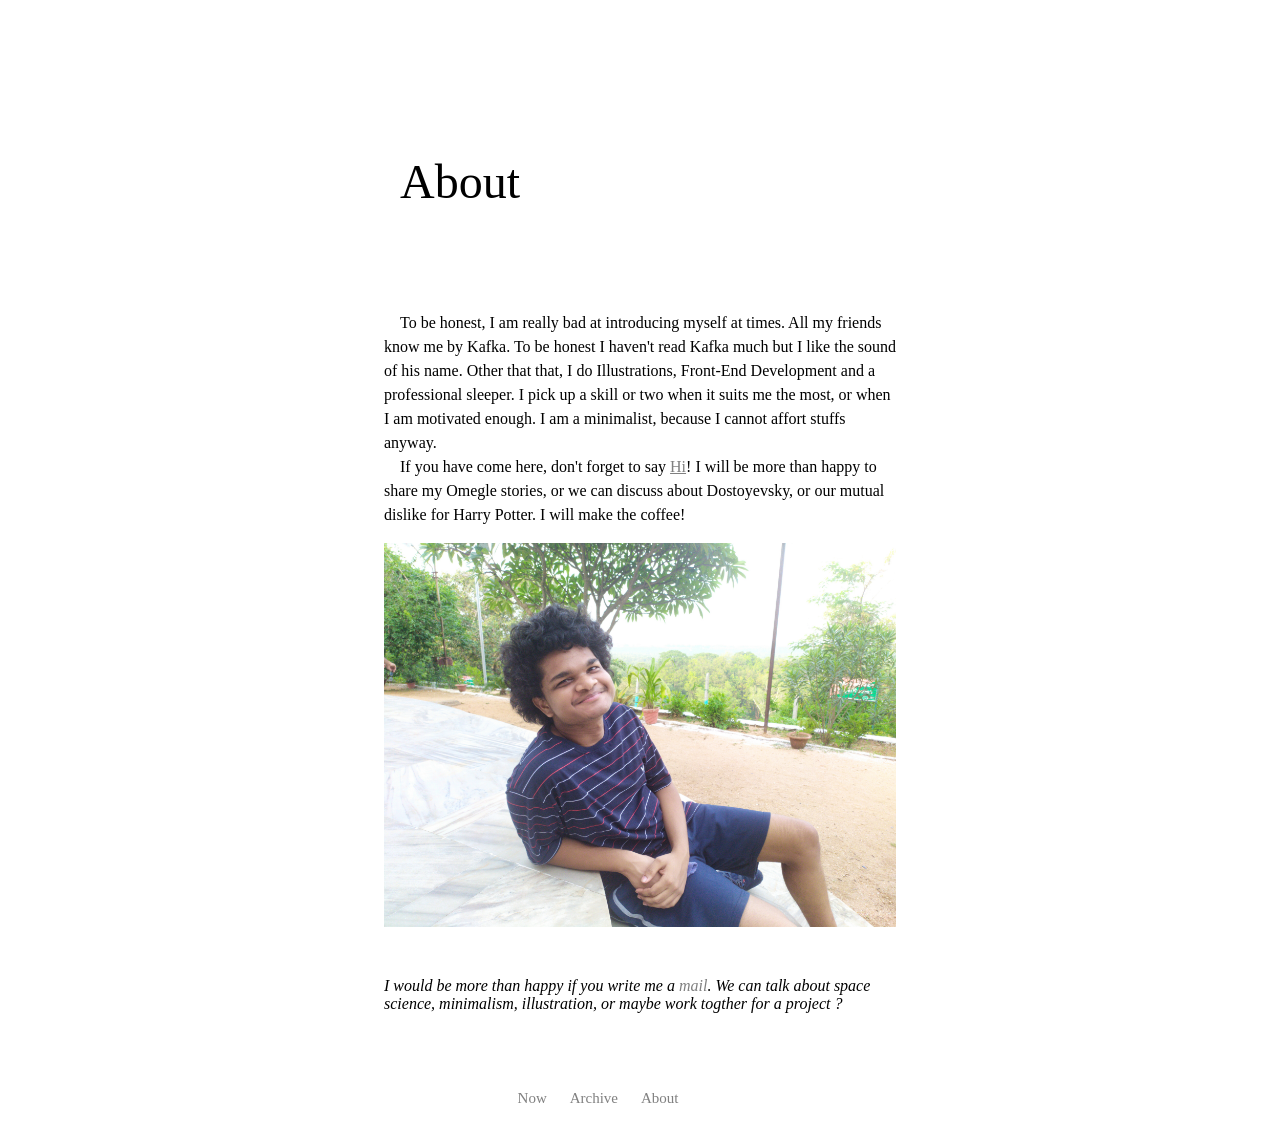
==== About/about.html @ 384fd140 "update" ====
<!DOCTYPE html>

<html>
    <head>
        <meta charset="utf-8">
        <meta http-equiv="X-UA-Compatible" content="IE=edge">
        <title></title>
        <meta name="description" content="">
        <meta name="viewport" content="width=device-width, initial-scale=1">
        <link rel="stylesheet" href="about-styles.css">
    </head>
    <body>
        
        <div class="main">
            <p>About</p>
        </div>
        
        
            
            <div class="intro">
                <p>To be honest, I am really bad at introducing myself at times. All my friends know me by Kafka. To be honest I haven't 
                    read Kafka much but I like the sound of his name. Other that that, I do Illustrations, Front-End Development and a professional 
                    sleeper. I pick up a skill or two when it suits me the most, or when I am motivated enough. I am a minimalist, because I 
                    cannot affort stuffs anyway. </p>

                  <p>  If you have come here, don't forget to say <a href="mailto:bythyag@outlook.com" style="color: grey;">Hi</a>!
                      I will be more than happy to share my Omegle stories, or we can discuss about 
                      Dostoyevsky, or our mutual dislike for Harry Potter. I will make the coffee!
                </p>
            </div>
            <div class="desc">
                <img src="self.jpg" alt="Self Photo"  width="800" height="600" style="border-radius: 3px;">
            </div>
        
        
        <div class="brief">
            <p>I would be more than happy if you write me a <a href="mailto:bythyag@outlook.com" style="color: grey;">mail</a>. We can talk 
                about space science, minimalism, illustration, or maybe work togther for a project ? 
            
            </p>
        </div>

        <div class="footer">
            <p class="links">
                <a href="../Now/now.html">Now</a>
                <a href="../Archive/archive.html">Archive</a>
                <a href="../About/about.html">About</a>
            </p>
        </div>
    </body>
</html>
---- About/about-styles.css ----
*{
  padding:0;
  margin:0;
}

.main{
  padding-top: 12%;
    padding-bottom: 8%;
    font-size: 3rem;
    padding-left: 30%;
    padding-right: 30%;
    text-indent: 1rem;
}

.intro p{
  padding-left: 30%;
    padding-right: 30%;
  line-height: 1.5rem;
  text-indent: 1rem;
}

img{
    
  padding-left: 30%;
    padding-right: 30%;
    width: 40%;
    height: 70%;
    margin-top: 1rem;
    margin-bottom: 1rem;
}

.footer a{
  text-decoration: none;
  color: grey;
  margin-right: 20px;
  
}    
.footer{
 padding-top: 6%;  
 padding-bottom: 3%;
 left: 10px;  
 bottom: 5px;  
 right: 10px;   
 width: 95%;  
 text-align: center;  
 font-size: 15px;
}
.brief a{
  text-decoration: none;
  color: grey;
}
.brief {
  padding-top: 30px;
  font-style: italic;
  font-size: 1rem;
  padding-right: 30%;
  padding-left: 30%;
}



@media all and (max-width:500px){


 
  
  .main{
    font-size: 2rem;
    padding-top: 10%;
    padding-left: 10%;
    text-indent: 1rem;
  }
  
  .intro p{
    padding-left: 10%;
    padding-right: 10%;
    
    font-size: 1rem;
    line-height: 1.6rem;
    text-indent: 1rem;
  }

  img{
    
    border-radius: 4px;
    padding: 3%;
    width: 100%;
    height: 75%;
  }
    
  .brief {
      padding-top: 30px;
      font-style: italic;
      font-size: 13px;
      padding-right: 10%;
      padding-left: 10%;
      
  }
  
  .brief a{
      text-decoration: none;
      color: grey;
  }
  
  .footer a{
      text-decoration: none;
      color: grey;
      margin-right: 10px;
      
  }   
  .footer{
      padding-top: 4%;  
      padding-bottom: 2%;
      left: 10px;  
      bottom: 5px;  
      right: 10px;   
      width: 95%;  
      text-align: center;  
      font-size: 8px;
   } 
}
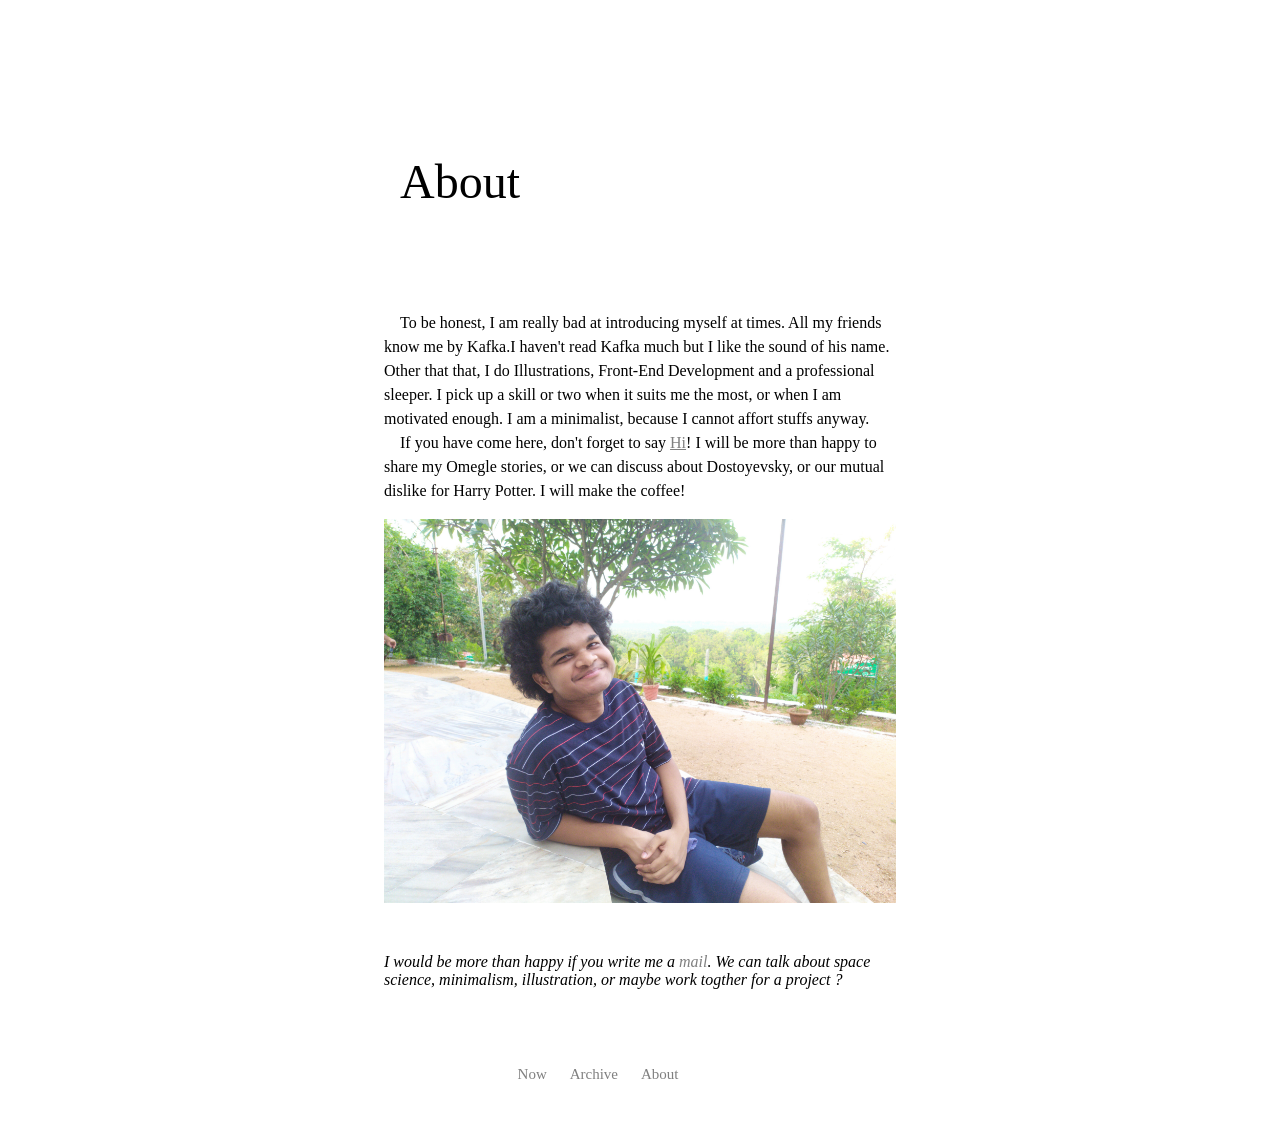
==== commit 2b254fee: "spelling mistake :P" ====
--- a/About/about.html
+++ b/About/about.html
@@ -18,7 +18,7 @@
         
             
             <div class="intro">
-                <p>To be honest, I am really bad at introducing myself at times. All my friends know me by Kafka. To be honest I haven't 
+                <p>To be honest, I am really bad at introducing myself at times. All my friends know me by Kafka.I haven't 
                     read Kafka much but I like the sound of his name. Other that that, I do Illustrations, Front-End Development and a professional 
                     sleeper. I pick up a skill or two when it suits me the most, or when I am motivated enough. I am a minimalist, because I 
                     cannot affort stuffs anyway. </p>
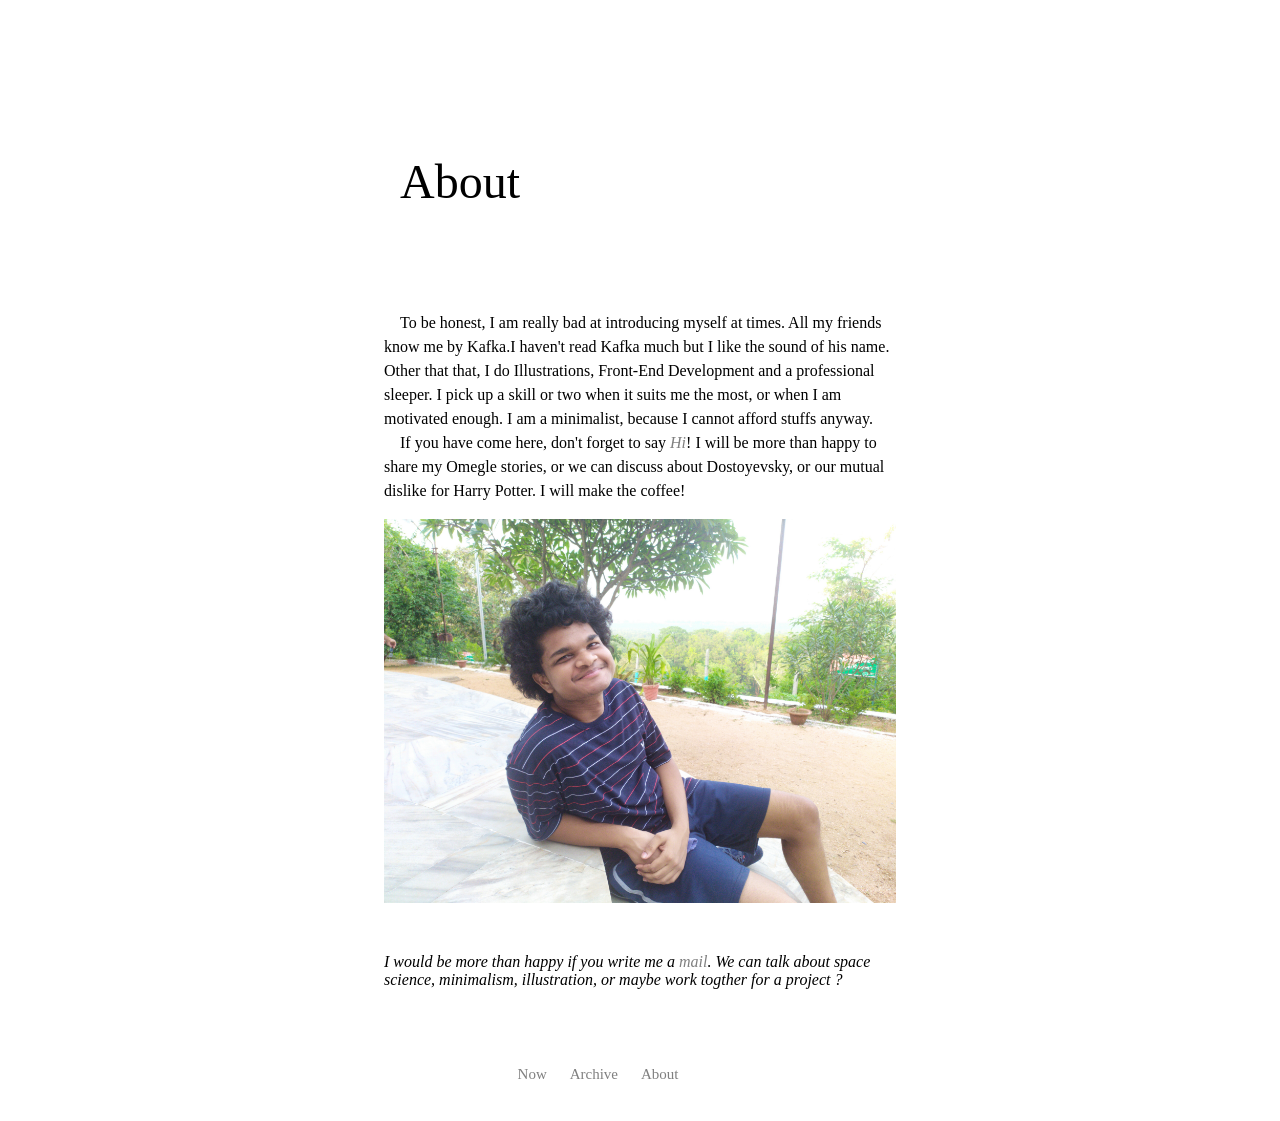
==== commit 3836d726: "grammar fix" ====
--- a/About/about.html
+++ b/About/about.html
@@ -21,9 +21,10 @@
                 <p>To be honest, I am really bad at introducing myself at times. All my friends know me by Kafka.I haven't 
                     read Kafka much but I like the sound of his name. Other that that, I do Illustrations, Front-End Development and a professional 
                     sleeper. I pick up a skill or two when it suits me the most, or when I am motivated enough. I am a minimalist, because I 
-                    cannot affort stuffs anyway. </p>
+                    cannot afford stuffs anyway. </p>
 
-                  <p>  If you have come here, don't forget to say <a href="mailto:bythyag@outlook.com" style="color: grey;">Hi</a>!
+                  <p>  If you have come here, don't forget to say 
+                      <a href="mailto:bythyag@outlook.com" style="color: grey; text-decoration: none; font-style: italic;">Hi</a>!
                       I will be more than happy to share my Omegle stories, or we can discuss about 
                       Dostoyevsky, or our mutual dislike for Harry Potter. I will make the coffee!
                 </p>
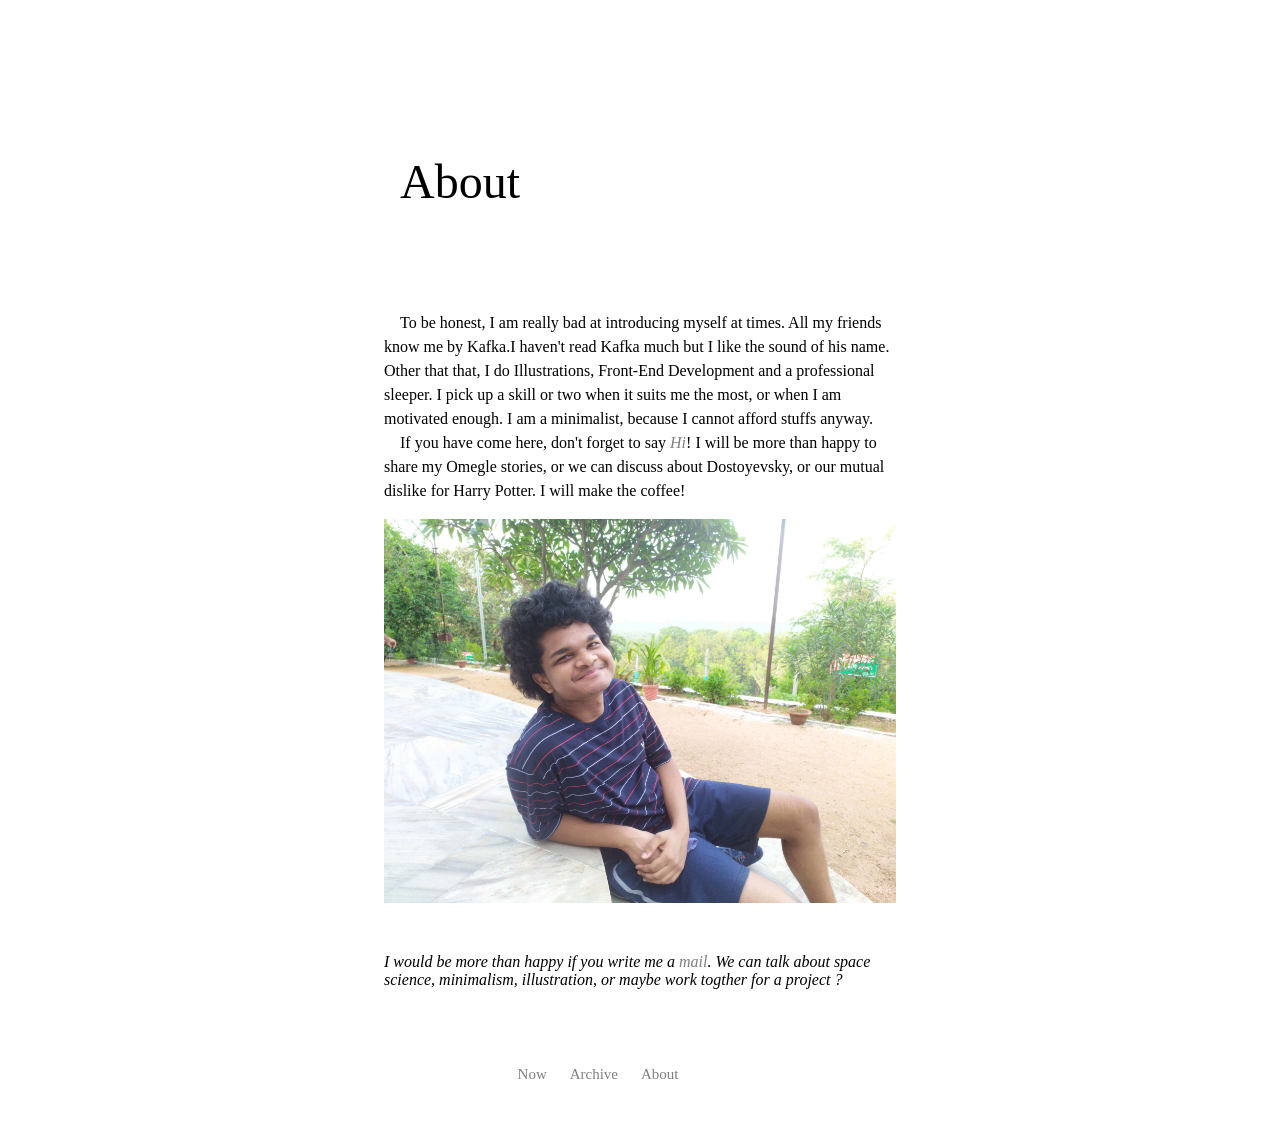
==== commit 5908e530: "title update" ====
--- a/About/about.html
+++ b/About/about.html
@@ -4,7 +4,7 @@
     <head>
         <meta charset="utf-8">
         <meta http-equiv="X-UA-Compatible" content="IE=edge">
-        <title></title>
+        <title>About</title>
         <meta name="description" content="">
         <meta name="viewport" content="width=device-width, initial-scale=1">
         <link rel="stylesheet" href="about-styles.css">
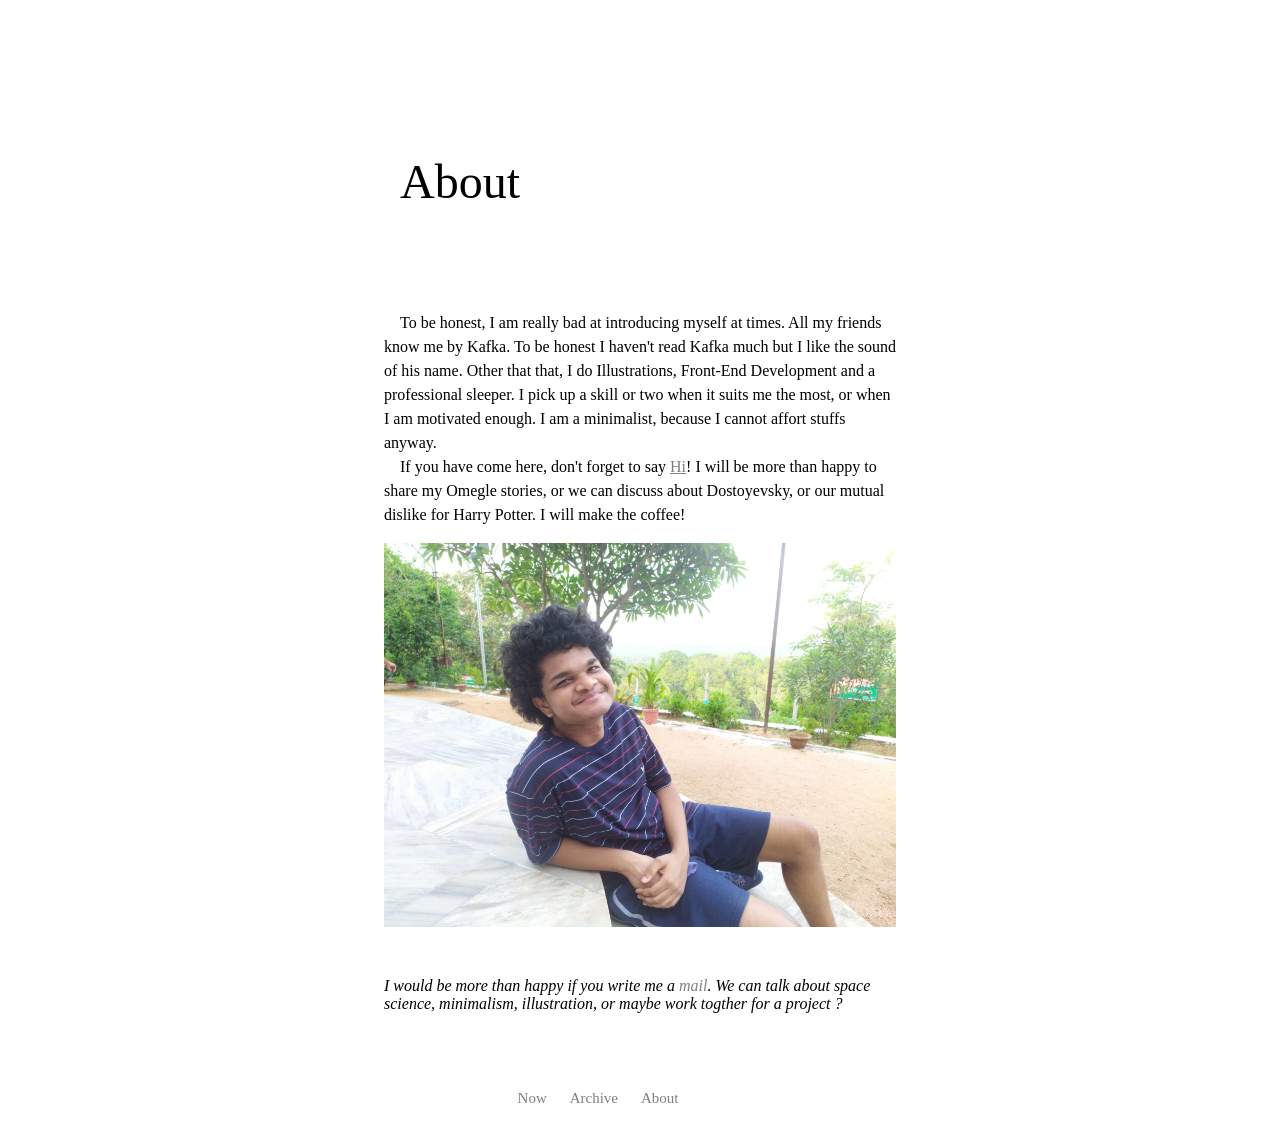
==== commit 0d2f2f60: "Update" ====
--- a/About/about.html
+++ b/About/about.html
@@ -18,13 +18,12 @@
         
             
             <div class="intro">
-                <p>To be honest, I am really bad at introducing myself at times. All my friends know me by Kafka.I haven't 
+                <p>To be honest, I am really bad at introducing myself at times. All my friends know me by Kafka. To be honest I haven't 
                     read Kafka much but I like the sound of his name. Other that that, I do Illustrations, Front-End Development and a professional 
                     sleeper. I pick up a skill or two when it suits me the most, or when I am motivated enough. I am a minimalist, because I 
-                    cannot afford stuffs anyway. </p>
+                    cannot affort stuffs anyway. </p>
 
-                  <p>  If you have come here, don't forget to say 
-                      <a href="mailto:bythyag@outlook.com" style="color: grey; text-decoration: none; font-style: italic;">Hi</a>!
+                  <p>  If you have come here, don't forget to say <a href="mailto:bythyag@outlook.com" style="color: grey;">Hi</a>!
                       I will be more than happy to share my Omegle stories, or we can discuss about 
                       Dostoyevsky, or our mutual dislike for Harry Potter. I will make the coffee!
                 </p>
